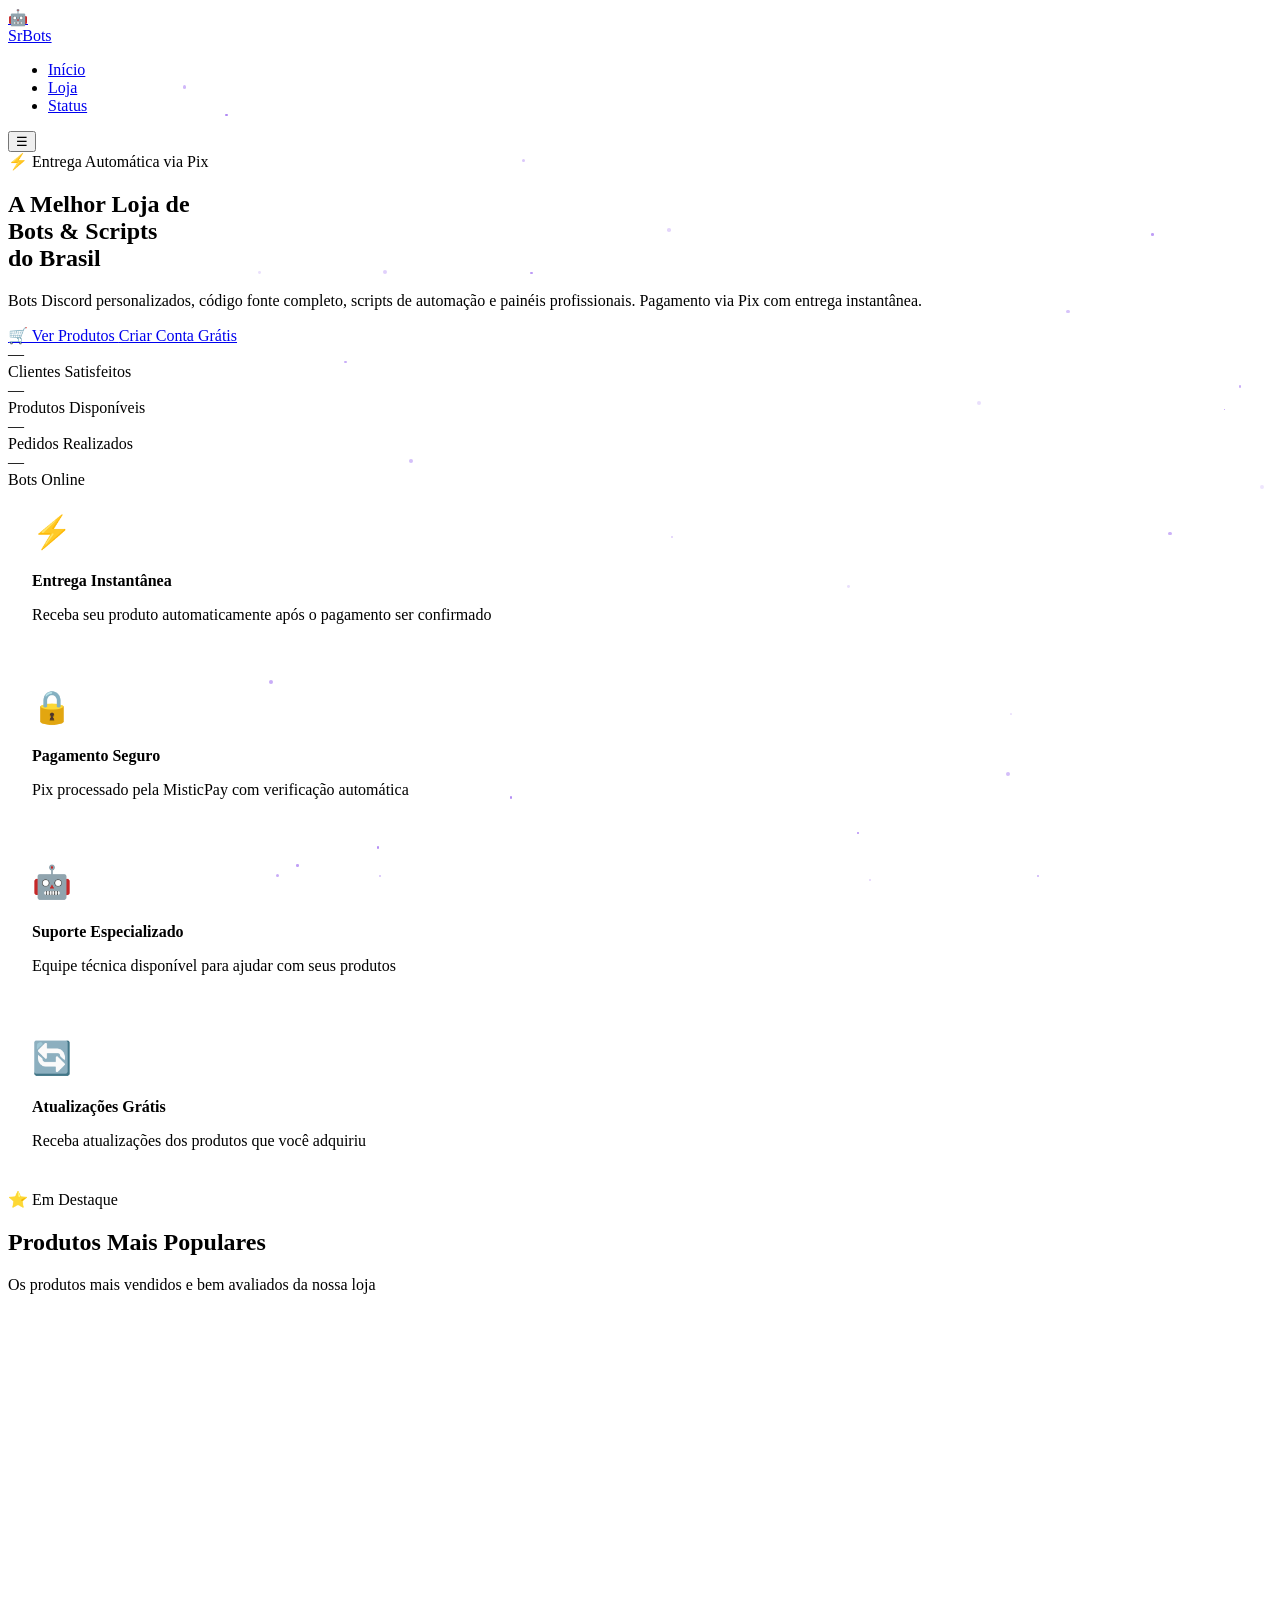
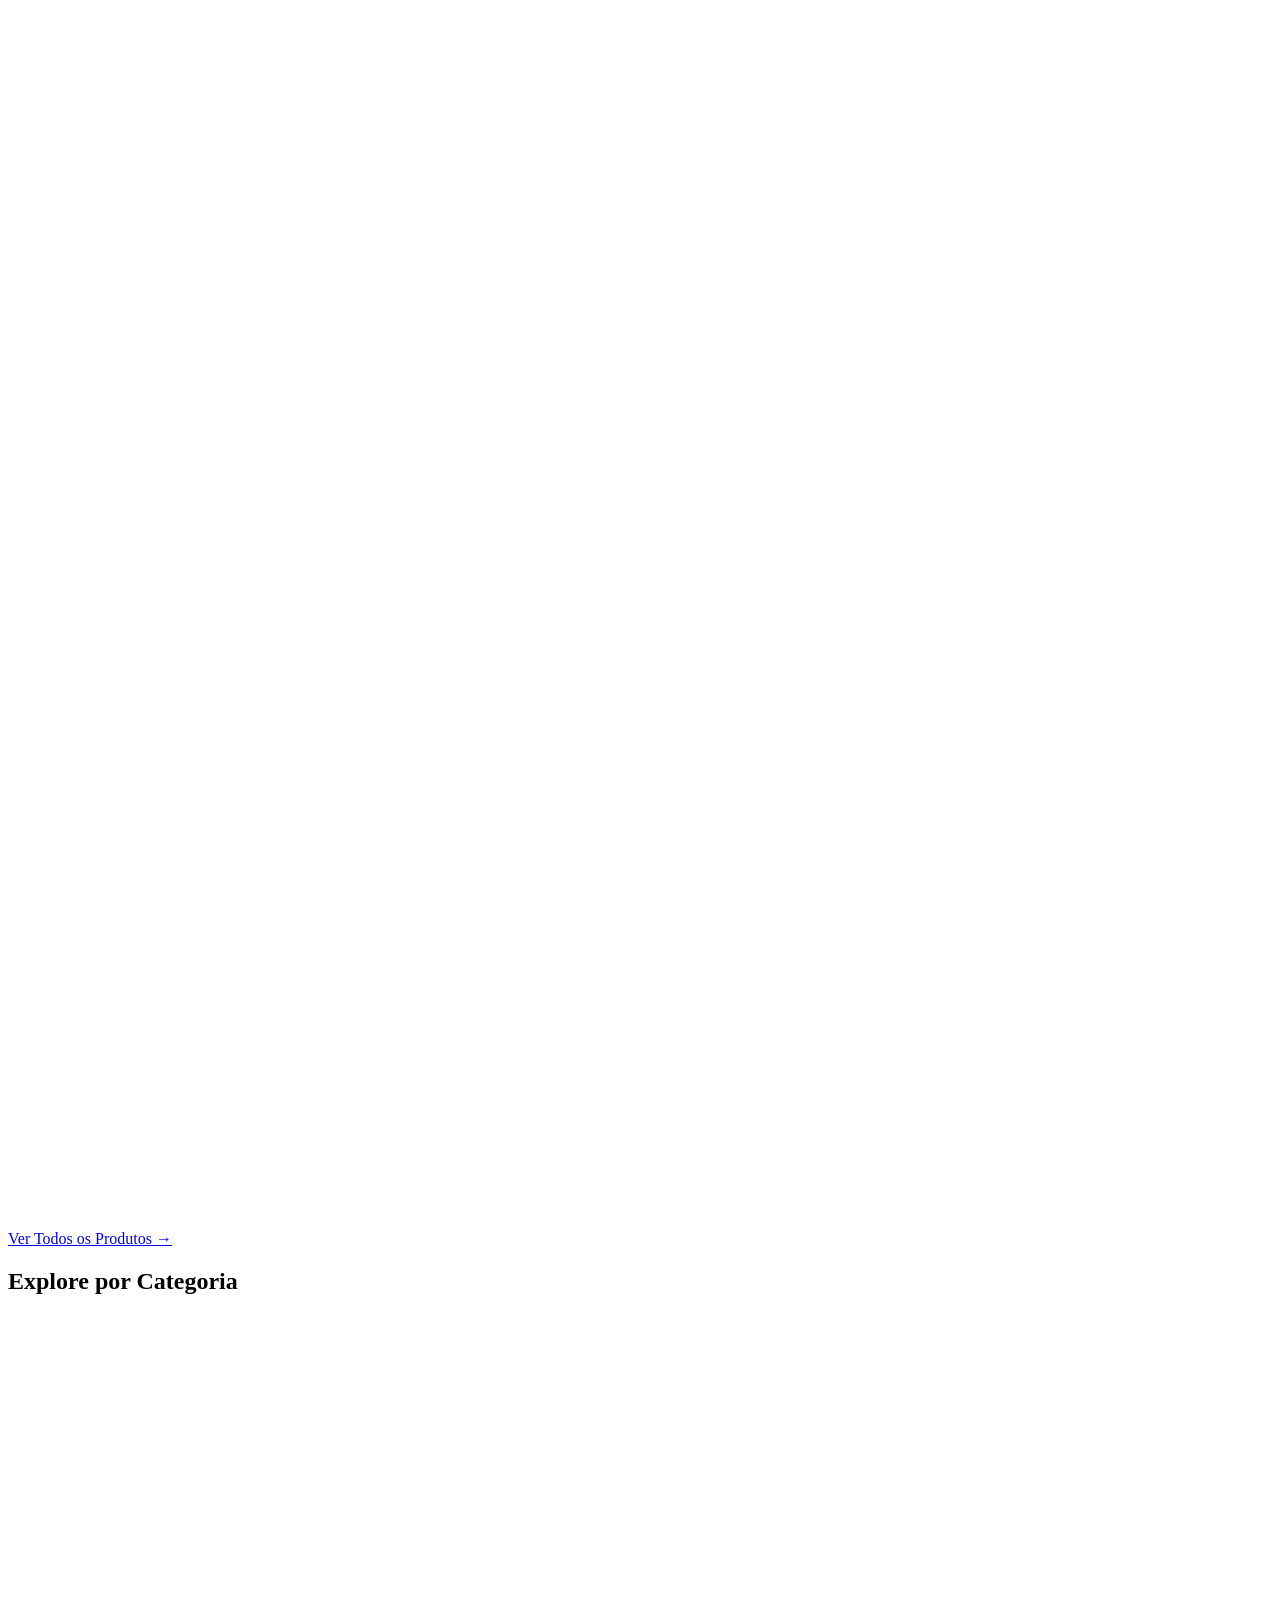
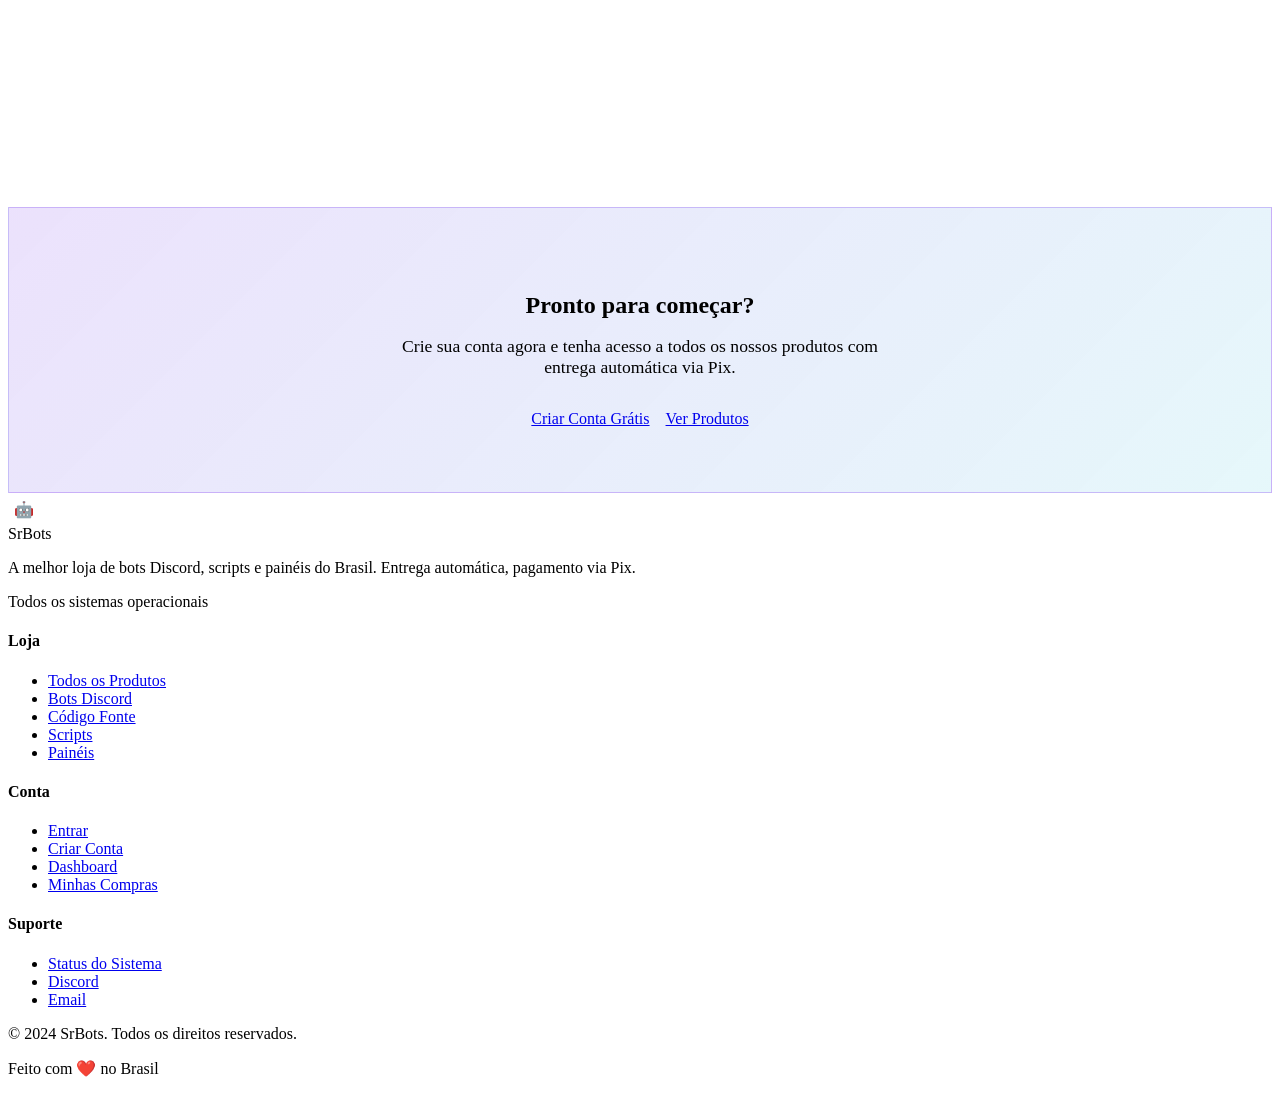
==== public/index.html @ fd716247 "Initial commit: SrBots.shop complete system" ====
<!DOCTYPE html>
<html lang="pt-BR">
<head>
  <meta charset="UTF-8">
  <meta name="viewport" content="width=device-width, initial-scale=1.0">
  <title>SrBots — A Melhor Loja de Bots e Scripts do Brasil</title>
  <meta name="description" content="Compre bots Discord personalizados, código fonte, scripts e painéis. Entrega automática, pagamento via Pix.">
  <meta property="og:title" content="SrBots — Bots, Scripts e Painéis">
  <meta property="og:description" content="A melhor loja de bots e scripts do Brasil. Pagamento via Pix, entrega automática.">
  <meta property="og:url" content="https://srbots.shop">
  <link rel="icon" href="/assets/img/favicon.ico">
  <link rel="preconnect" href="https://fonts.googleapis.com">
  <link href="https://fonts.googleapis.com/css2?family=Inter:wght@400;500;600;700;800;900&display=swap" rel="stylesheet">
  <link rel="stylesheet" href="/assets/css/main.css">
</head>
<body>

<!-- ── Navbar ──────────────────────────────────────────────── -->
<nav class="navbar">
  <div class="navbar-inner">
    <a href="/" class="navbar-logo">
      <div class="logo-icon">🤖</div>
      <span class="gradient-text">SrBots</span>
    </a>
    <ul class="navbar-nav" id="navbar-nav">
      <li><a href="/" class="active">Início</a></li>
      <li><a href="/loja">Loja</a></li>
      <li><a href="/status">Status</a></li>
    </ul>
    <div class="navbar-actions">
      <div id="navbar-auth"></div>
      <button class="navbar-mobile-btn" onclick="toggleMobileMenu()">☰</button>
    </div>
  </div>
  <!-- Mobile Nav -->
  <div id="mobile-nav" style="display:none;background:var(--bg-secondary);border-top:1px solid var(--border);padding:1rem 1.5rem">
    <ul style="list-style:none;display:flex;flex-direction:column;gap:0.5rem">
      <li><a href="/" style="display:block;padding:0.75rem;border-radius:var(--radius-md);color:var(--text-secondary)">Início</a></li>
      <li><a href="/loja" style="display:block;padding:0.75rem;border-radius:var(--radius-md);color:var(--text-secondary)">Loja</a></li>
      <li><a href="/status" style="display:block;padding:0.75rem;border-radius:var(--radius-md);color:var(--text-secondary)">Status</a></li>
    </ul>
  </div>
</nav>

<!-- ── Hero ────────────────────────────────────────────────── -->
<section class="hero">
  <div class="hero-bg"></div>
  <div class="hero-particles" id="particles"></div>
  <div class="container">
    <div class="hero-content fade-in">
      <div class="hero-badge">
        <span>⚡</span>
        <span>Entrega Automática via Pix</span>
      </div>
      <h1 class="hero-title">
        A Melhor Loja de<br>
        <span class="gradient-text">Bots & Scripts</span><br>
        do Brasil
      </h1>
      <p class="hero-subtitle">
        Bots Discord personalizados, código fonte completo, scripts de automação e painéis profissionais. Pagamento via Pix com entrega instantânea.
      </p>
      <div class="hero-actions">
        <a href="/loja" class="btn btn-primary btn-xl">
          🛒 Ver Produtos
        </a>
        <a href="/registro" class="btn btn-secondary btn-xl">
          Criar Conta Grátis
        </a>
      </div>
      <div class="hero-stats" id="hero-stats">
        <div class="hero-stat">
          <div class="hero-stat-value" id="stat-users">—</div>
          <div class="hero-stat-label">Clientes Satisfeitos</div>
        </div>
        <div class="hero-stat">
          <div class="hero-stat-value" id="stat-products">—</div>
          <div class="hero-stat-label">Produtos Disponíveis</div>
        </div>
        <div class="hero-stat">
          <div class="hero-stat-value" id="stat-orders">—</div>
          <div class="hero-stat-label">Pedidos Realizados</div>
        </div>
        <div class="hero-stat">
          <div class="hero-stat-value" id="stat-bots">—</div>
          <div class="hero-stat-label">Bots Online</div>
        </div>
      </div>
    </div>
  </div>
</section>

<!-- ── Features ────────────────────────────────────────────── -->
<section class="section-sm" style="background:var(--bg-secondary);border-top:1px solid var(--border);border-bottom:1px solid var(--border)">
  <div class="container">
    <div class="grid grid-4" style="gap:1rem">
      <div class="card text-center" style="padding:1.5rem">
        <div style="font-size:2rem;margin-bottom:0.75rem">⚡</div>
        <h4 style="margin-bottom:0.5rem">Entrega Instantânea</h4>
        <p class="text-secondary font-sm">Receba seu produto automaticamente após o pagamento ser confirmado</p>
      </div>
      <div class="card text-center" style="padding:1.5rem">
        <div style="font-size:2rem;margin-bottom:0.75rem">🔒</div>
        <h4 style="margin-bottom:0.5rem">Pagamento Seguro</h4>
        <p class="text-secondary font-sm">Pix processado pela MisticPay com verificação automática</p>
      </div>
      <div class="card text-center" style="padding:1.5rem">
        <div style="font-size:2rem;margin-bottom:0.75rem">🤖</div>
        <h4 style="margin-bottom:0.5rem">Suporte Especializado</h4>
        <p class="text-secondary font-sm">Equipe técnica disponível para ajudar com seus produtos</p>
      </div>
      <div class="card text-center" style="padding:1.5rem">
        <div style="font-size:2rem;margin-bottom:0.75rem">🔄</div>
        <h4 style="margin-bottom:0.5rem">Atualizações Grátis</h4>
        <p class="text-secondary font-sm">Receba atualizações dos produtos que você adquiriu</p>
      </div>
    </div>
  </div>
</section>

<!-- ── Produtos em Destaque ─────────────────────────────────── -->
<section class="section">
  <div class="container">
    <div class="section-header">
      <div class="section-tag">⭐ Em Destaque</div>
      <h2 class="section-title">Produtos Mais Populares</h2>
      <p class="section-subtitle">Os produtos mais vendidos e bem avaliados da nossa loja</p>
    </div>
    <div class="grid grid-auto" id="featured-products">
      <!-- Skeletons -->
      <div class="skeleton" style="height:380px;border-radius:var(--radius-lg)"></div>
      <div class="skeleton" style="height:380px;border-radius:var(--radius-lg)"></div>
      <div class="skeleton" style="height:380px;border-radius:var(--radius-lg)"></div>
      <div class="skeleton" style="height:380px;border-radius:var(--radius-lg)"></div>
    </div>
    <div class="text-center mt-4">
      <a href="/loja" class="btn btn-outline btn-lg">Ver Todos os Produtos →</a>
    </div>
  </div>
</section>

<!-- ── Categorias ───────────────────────────────────────────── -->
<section class="section-sm" style="background:var(--bg-secondary);border-top:1px solid var(--border);border-bottom:1px solid var(--border)">
  <div class="container">
    <div class="section-header" style="margin-bottom:2rem">
      <h2 class="section-title">Explore por Categoria</h2>
    </div>
    <div class="grid grid-4" id="categories-grid">
      <div class="skeleton" style="height:120px;border-radius:var(--radius-lg)"></div>
      <div class="skeleton" style="height:120px;border-radius:var(--radius-lg)"></div>
      <div class="skeleton" style="height:120px;border-radius:var(--radius-lg)"></div>
      <div class="skeleton" style="height:120px;border-radius:var(--radius-lg)"></div>
    </div>
  </div>
</section>

<!-- ── CTA ──────────────────────────────────────────────────── -->
<section class="section">
  <div class="container">
    <div style="background:linear-gradient(135deg,rgba(124,58,237,0.15),rgba(6,182,212,0.1));border:1px solid rgba(124,58,237,0.3);border-radius:var(--radius-xl);padding:4rem 2rem;text-align:center">
      <h2 style="margin-bottom:1rem">Pronto para começar?</h2>
      <p class="text-secondary" style="font-size:1.1rem;margin-bottom:2rem;max-width:500px;margin-left:auto;margin-right:auto">
        Crie sua conta agora e tenha acesso a todos os nossos produtos com entrega automática via Pix.
      </p>
      <div style="display:flex;gap:1rem;justify-content:center;flex-wrap:wrap">
        <a href="/registro" class="btn btn-primary btn-lg">Criar Conta Grátis</a>
        <a href="/loja" class="btn btn-secondary btn-lg">Ver Produtos</a>
      </div>
    </div>
  </div>
</section>

<!-- ── Footer ───────────────────────────────────────────────── -->
<footer class="footer">
  <div class="container">
    <div class="footer-grid">
      <div class="footer-brand">
        <div class="footer-brand-logo">
          <div class="logo-icon" style="width:32px;height:32px;background:var(--gradient-primary);border-radius:var(--radius-md);display:flex;align-items:center;justify-content:center;font-size:1rem">🤖</div>
          <span class="gradient-text">SrBots</span>
        </div>
        <p class="footer-brand-desc">A melhor loja de bots Discord, scripts e painéis do Brasil. Entrega automática, pagamento via Pix.</p>
        <div style="margin-top:1rem;display:flex;gap:0.75rem">
          <span id="footer-status" class="badge badge-green">
            <span class="status-dot operational"></span> Todos os sistemas operacionais
          </span>
        </div>
      </div>
      <div class="footer-col">
        <h4>Loja</h4>
        <ul>
          <li><a href="/loja">Todos os Produtos</a></li>
          <li><a href="/loja?type=bot">Bots Discord</a></li>
          <li><a href="/loja?type=source_code">Código Fonte</a></li>
          <li><a href="/loja?type=script">Scripts</a></li>
          <li><a href="/loja?type=panel">Painéis</a></li>
        </ul>
      </div>
      <div class="footer-col">
        <h4>Conta</h4>
        <ul>
          <li><a href="/login">Entrar</a></li>
          <li><a href="/registro">Criar Conta</a></li>
          <li><a href="/dashboard">Dashboard</a></li>
          <li><a href="/dashboard#purchases">Minhas Compras</a></li>
        </ul>
      </div>
      <div class="footer-col">
        <h4>Suporte</h4>
        <ul>
          <li><a href="/status">Status do Sistema</a></li>
          <li><a href="https://discord.gg/srbots" target="_blank">Discord</a></li>
          <li><a href="mailto:contato@srbots.shop">Email</a></li>
        </ul>
      </div>
    </div>
    <div class="footer-bottom">
      <p>© 2024 SrBots. Todos os direitos reservados.</p>
      <p>Feito com ❤️ no Brasil</p>
    </div>
  </div>
</footer>

<script src="/assets/js/app.js"></script>
<script>
  function toggleMobileMenu() {
    const nav = document.getElementById('mobile-nav');
    nav.style.display = nav.style.display === 'none' ? 'block' : 'none';
  }

  // Carregar estatísticas
  async function loadStats() {
    const res = await API.get('/status', false);
    if (res.data?.stats) {
      const { users, products, orders, bots_online } = res.data.stats;
      document.getElementById('stat-users').textContent = users.toLocaleString('pt-BR') + '+';
      document.getElementById('stat-products').textContent = products.toLocaleString('pt-BR');
      document.getElementById('stat-orders').textContent = orders.toLocaleString('pt-BR') + '+';
      document.getElementById('stat-bots').textContent = bots_online.toLocaleString('pt-BR');
    }
  }

  // Carregar produtos em destaque
  async function loadFeatured() {
    const res = await API.get('/products/featured', false);
    const container = document.getElementById('featured-products');
    if (!res.data || res.error) {
      container.innerHTML = '<p class="text-secondary text-center">Nenhum produto em destaque no momento.</p>';
      return;
    }
    container.innerHTML = res.data.map(p => renderProductCard(p)).join('');
  }

  // Carregar categorias
  async function loadCategories() {
    const res = await API.get('/products/categories', false);
    const container = document.getElementById('categories-grid');
    if (!res.data) return;
    container.innerHTML = res.data.map(c => `
      <a href="/loja?category=${c.slug}" class="card card-hover" style="display:flex;align-items:center;gap:1rem;padding:1.5rem;text-decoration:none">
        <div style="font-size:2.5rem">${c.icon || '📦'}</div>
        <div>
          <div style="font-weight:700;margin-bottom:0.25rem">${c.name}</div>
          <div class="text-secondary font-sm">${c.product_count} produto${c.product_count !== 1 ? 's' : ''}</div>
        </div>
      </a>
    `).join('');
  }

  function renderProductCard(p) {
    const discount = p.original_price ? Math.round((1 - p.price / p.original_price) * 100) : 0;
    return `
      <div class="product-card card-hover fade-in">
        ${p.is_featured ? '<span class="product-card-badge badge-featured">⭐ Destaque</span>' : ''}
        ${discount > 0 ? `<span class="product-card-badge badge-sale" style="left:auto;right:1rem">-${discount}%</span>` : ''}
        ${p.thumbnail_url
          ? `<img src="${p.thumbnail_url}" alt="${p.name}" class="product-card-img" loading="lazy">`
          : `<div class="product-card-img-placeholder">${Utils.productTypeIcon(p.product_type)}</div>`
        }
        <div class="product-card-body">
          <div class="product-card-category" style="color:${p.category_color || 'var(--purple-light)'}">
            ${p.category_name || Utils.productTypeLabel(p.product_type)}
          </div>
          <h3 class="product-card-title">${p.name}</h3>
          <p class="product-card-desc">${p.short_description || p.description || ''}</p>
          <div class="product-card-footer">
            <div class="product-price">
              <span class="product-price-current">${Utils.formatCurrency(p.price)}</span>
              ${p.original_price ? `<span class="product-price-original">${Utils.formatCurrency(p.original_price)}</span>` : ''}
            </div>
            <a href="/produto?id=${p.id}" class="btn btn-primary btn-sm">Comprar</a>
          </div>
        </div>
      </div>
    `;
  }

  // Partículas animadas
  function initParticles() {
    const container = document.getElementById('particles');
    if (!container) return;
    for (let i = 0; i < 30; i++) {
      const p = document.createElement('div');
      const size = Math.random() * 3 + 1;
      p.style.cssText = `
        position:absolute;
        width:${size}px;height:${size}px;
        background:rgba(124,58,237,${Math.random() * 0.5 + 0.1});
        border-radius:50%;
        left:${Math.random() * 100}%;
        top:${Math.random() * 100}%;
        animation:float ${Math.random() * 10 + 10}s ease-in-out infinite;
        animation-delay:-${Math.random() * 10}s;
      `;
      container.appendChild(p);
    }
    const style = document.createElement('style');
    style.textContent = `@keyframes float{0%,100%{transform:translateY(0) translateX(0)}25%{transform:translateY(-20px) translateX(10px)}50%{transform:translateY(-10px) translateX(-10px)}75%{transform:translateY(-30px) translateX(5px)}}`;
    document.head.appendChild(style);
  }

  document.addEventListener('DOMContentLoaded', () => {
    initParticles();
    loadStats();
    loadFeatured();
    loadCategories();
  });
</script>
</body>
</html>
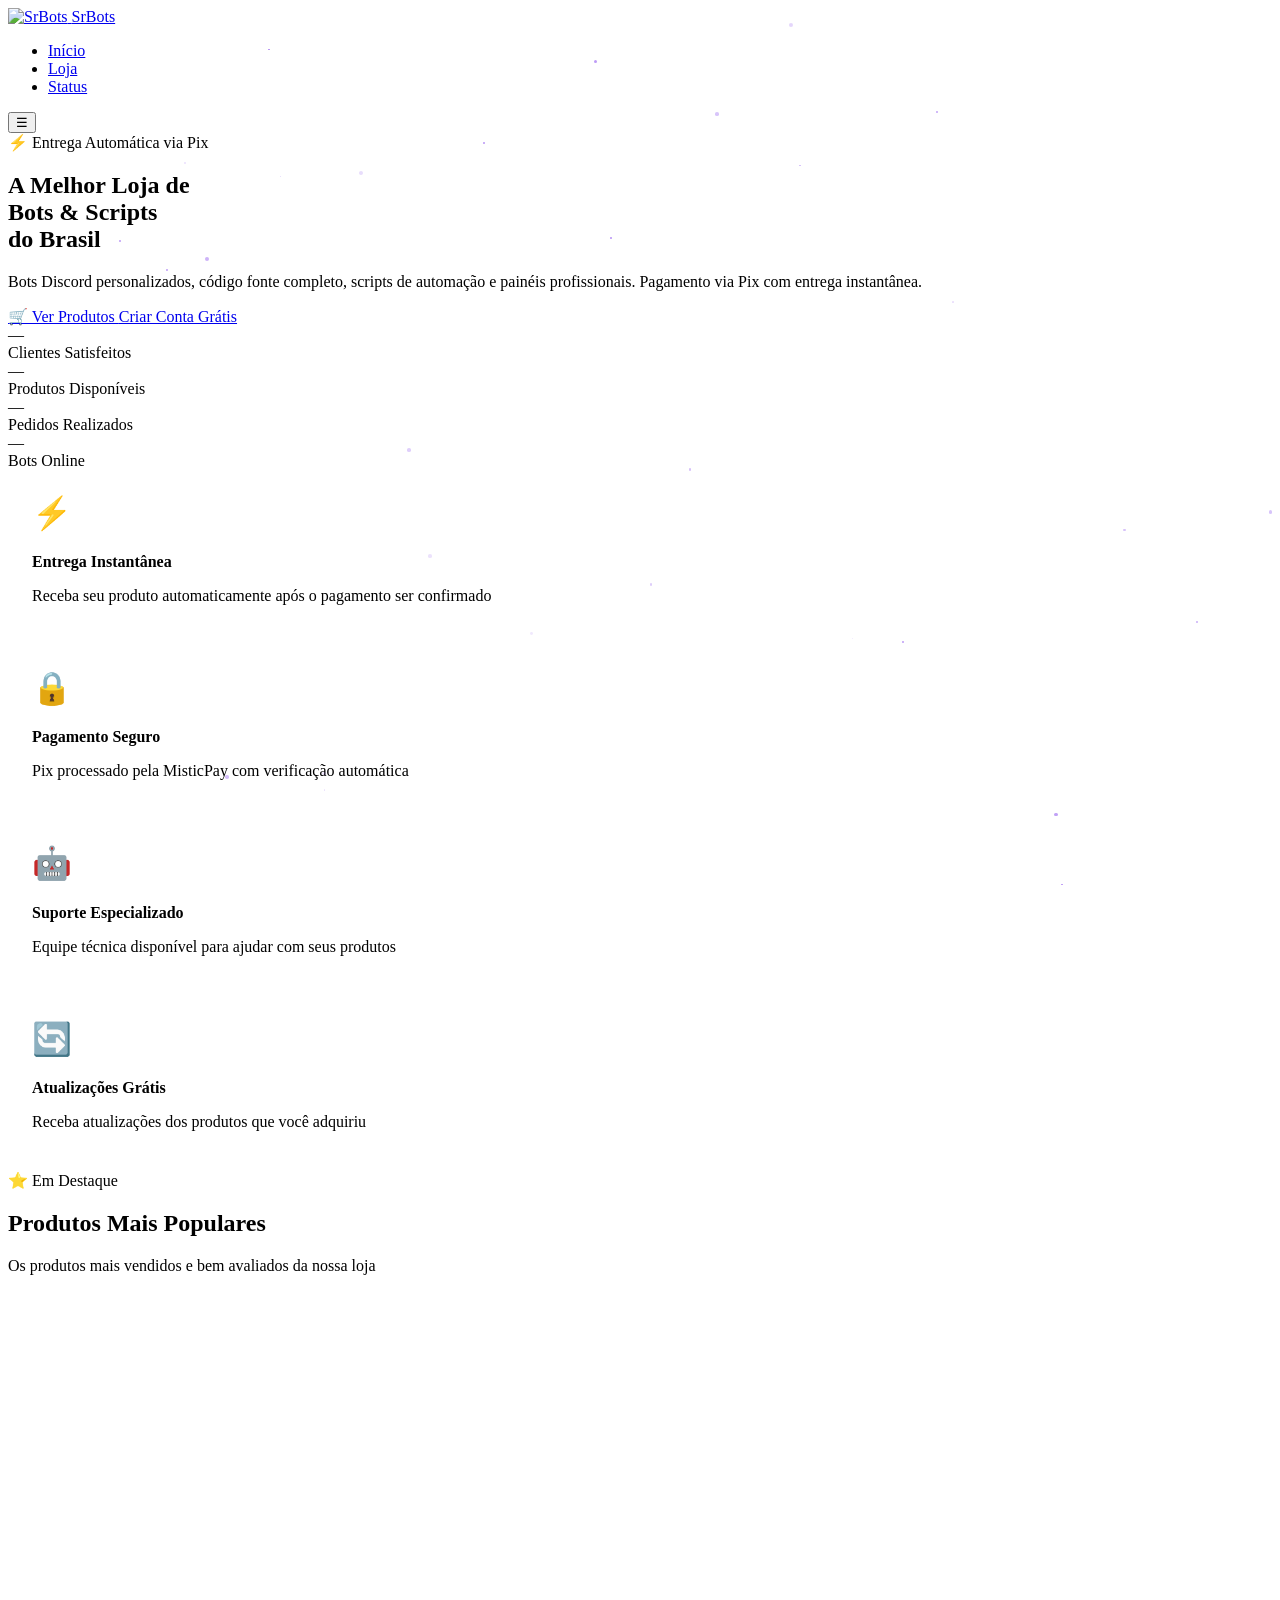
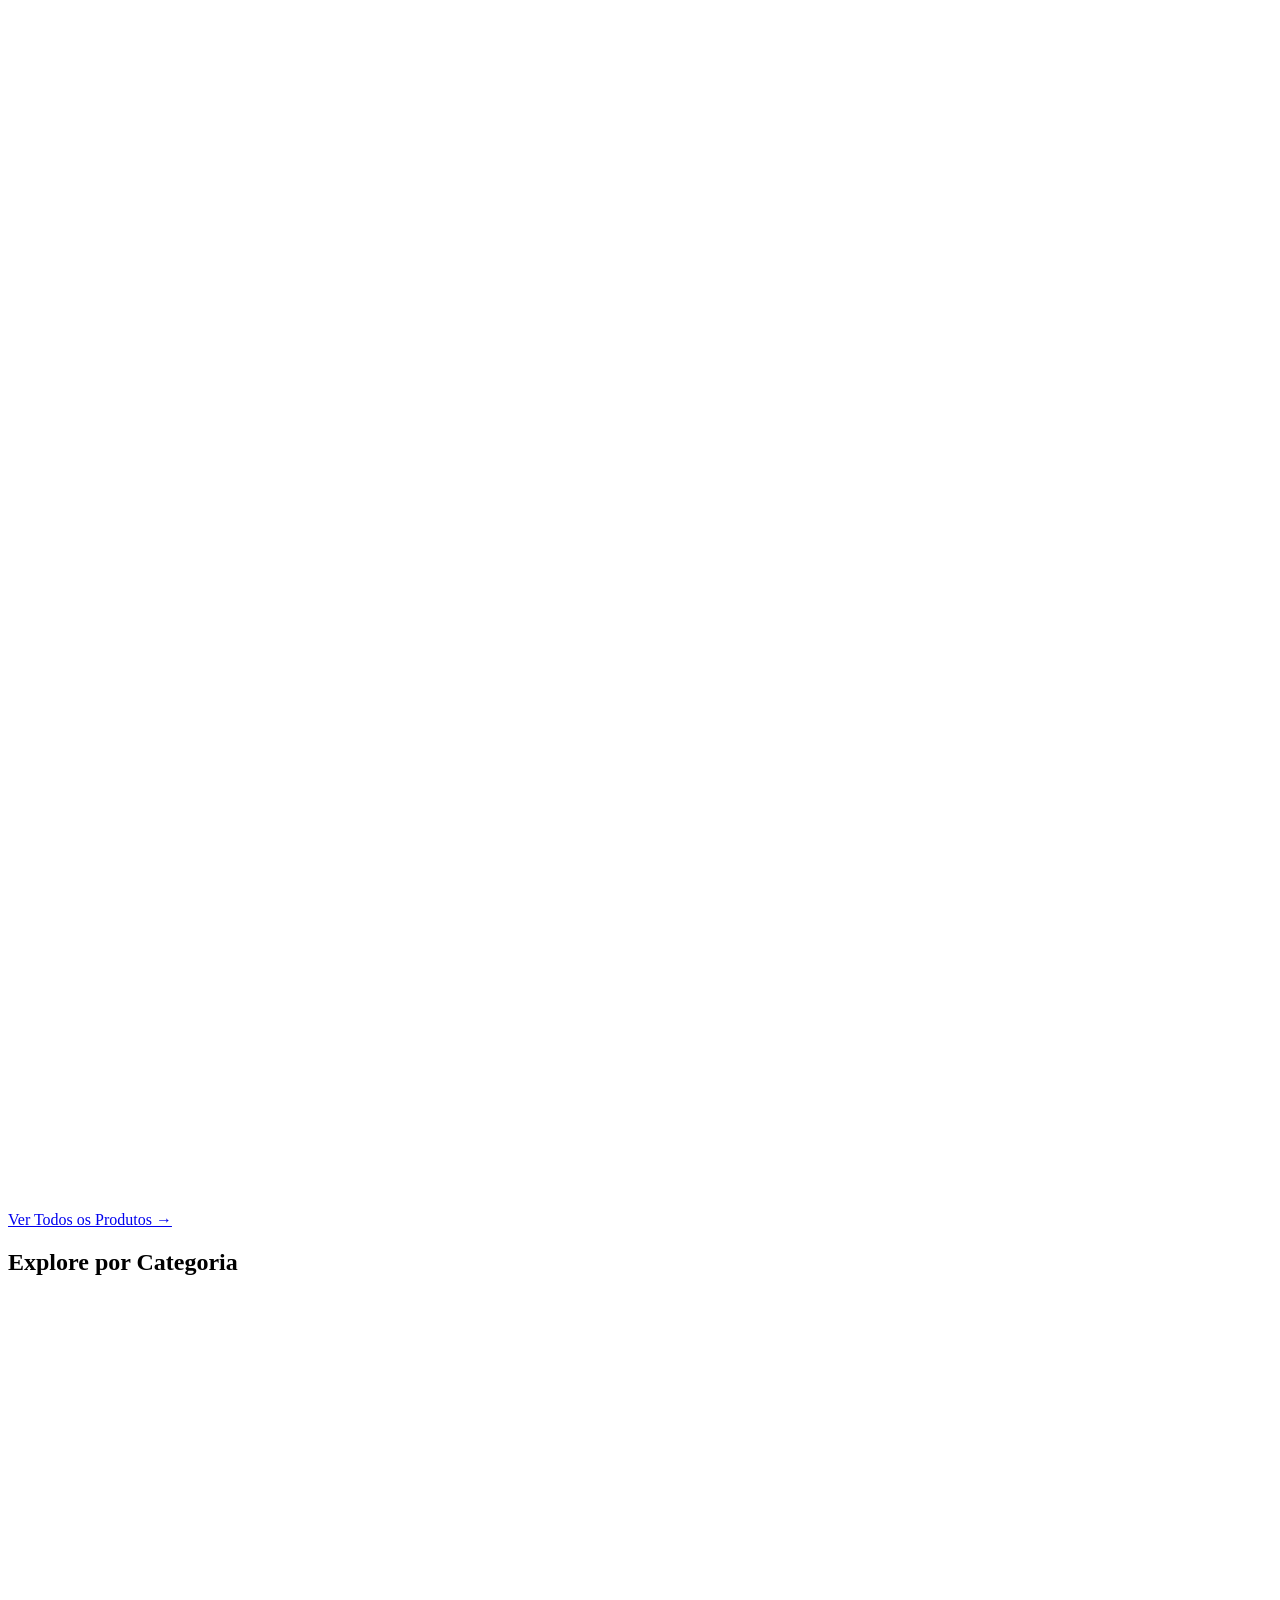
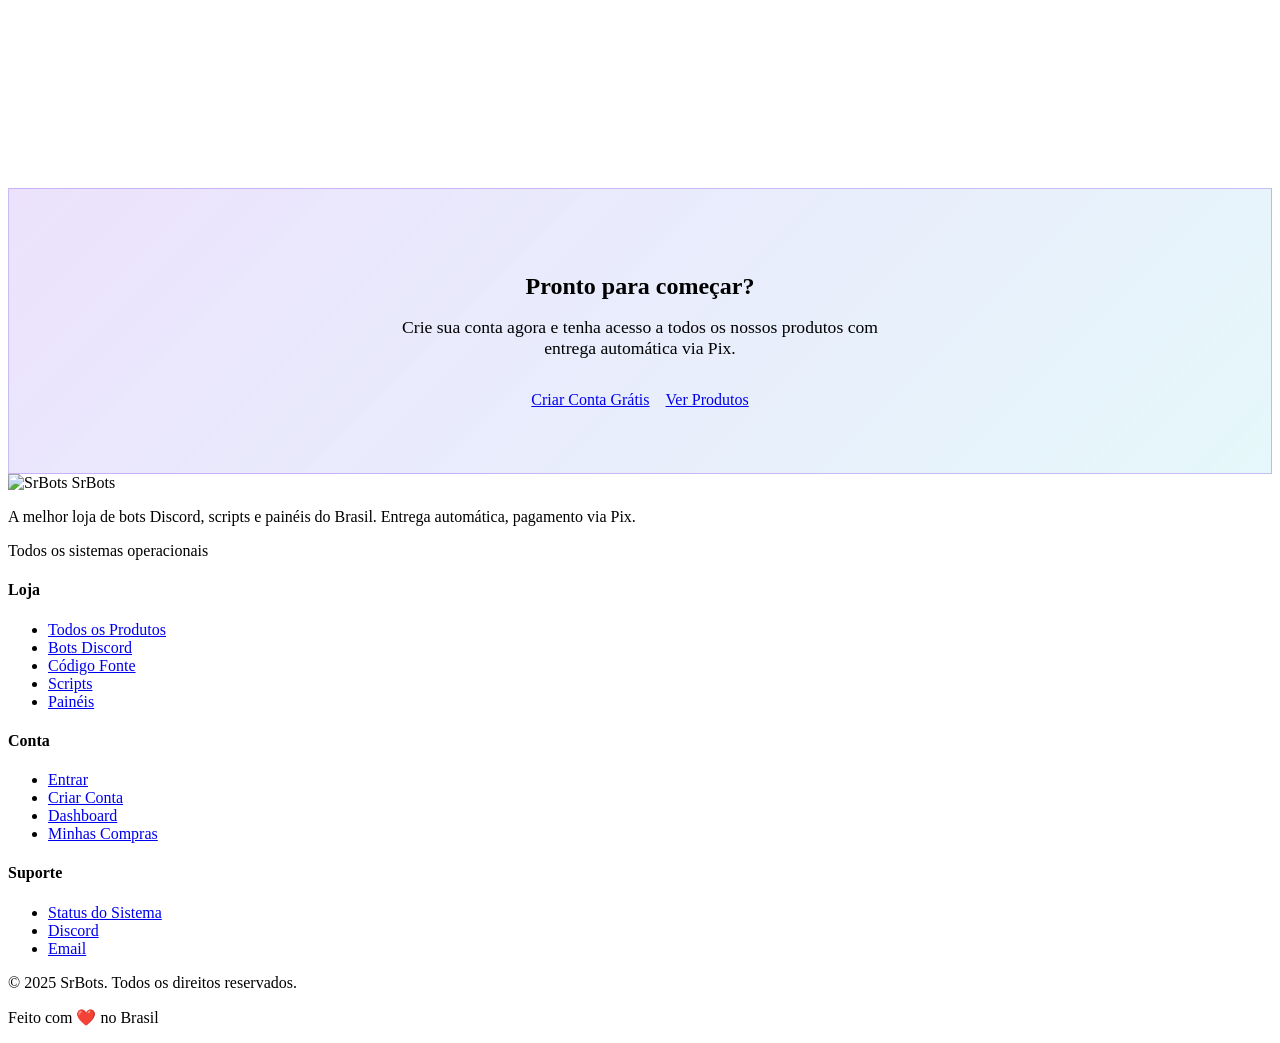
==== commit 1f281f34: "Fix: Correções completas + Logo profissional + Design melhorado - Fix: Remover fallback fetch(reques" ====
--- a/public/index.html
+++ b/public/index.html
@@ -19,7 +19,7 @@
 <nav class="navbar">
   <div class="navbar-inner">
     <a href="/" class="navbar-logo">
-      <div class="logo-icon">🤖</div>
+      <img src="/assets/img/logo.svg" alt="SrBots" class="logo-icon">
       <span class="gradient-text">SrBots</span>
     </a>
     <ul class="navbar-nav" id="navbar-nav">
@@ -176,7 +176,7 @@
     <div class="footer-grid">
       <div class="footer-brand">
         <div class="footer-brand-logo">
-          <div class="logo-icon" style="width:32px;height:32px;background:var(--gradient-primary);border-radius:var(--radius-md);display:flex;align-items:center;justify-content:center;font-size:1rem">🤖</div>
+          <img src="/assets/img/logo.svg" alt="SrBots" style="width:32px;height:32px;border-radius:var(--radius-md)">
           <span class="gradient-text">SrBots</span>
         </div>
         <p class="footer-brand-desc">A melhor loja de bots Discord, scripts e painéis do Brasil. Entrega automática, pagamento via Pix.</p>
@@ -215,7 +215,7 @@
       </div>
     </div>
     <div class="footer-bottom">
-      <p>© 2024 SrBots. Todos os direitos reservados.</p>
+      <p>© 2025 SrBots. Todos os direitos reservados.</p>
       <p>Feito com ❤️ no Brasil</p>
     </div>
   </div>
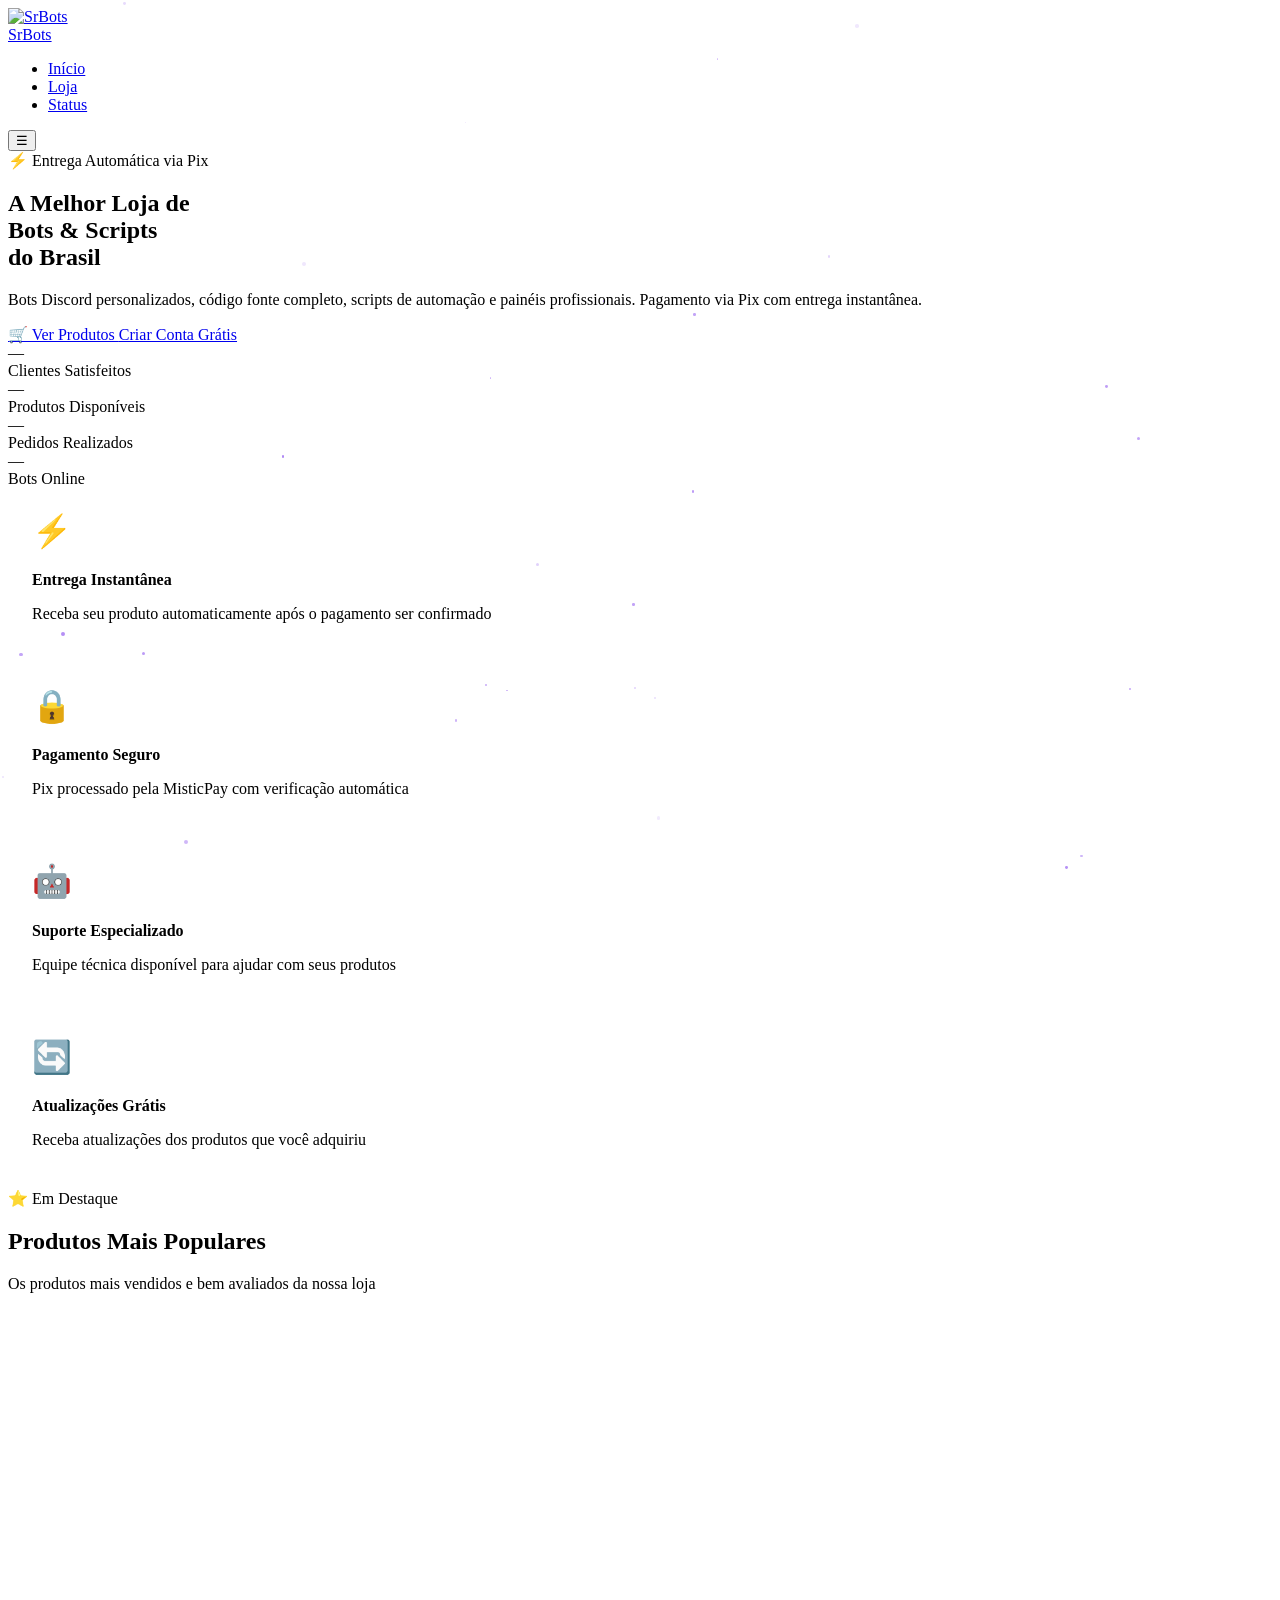
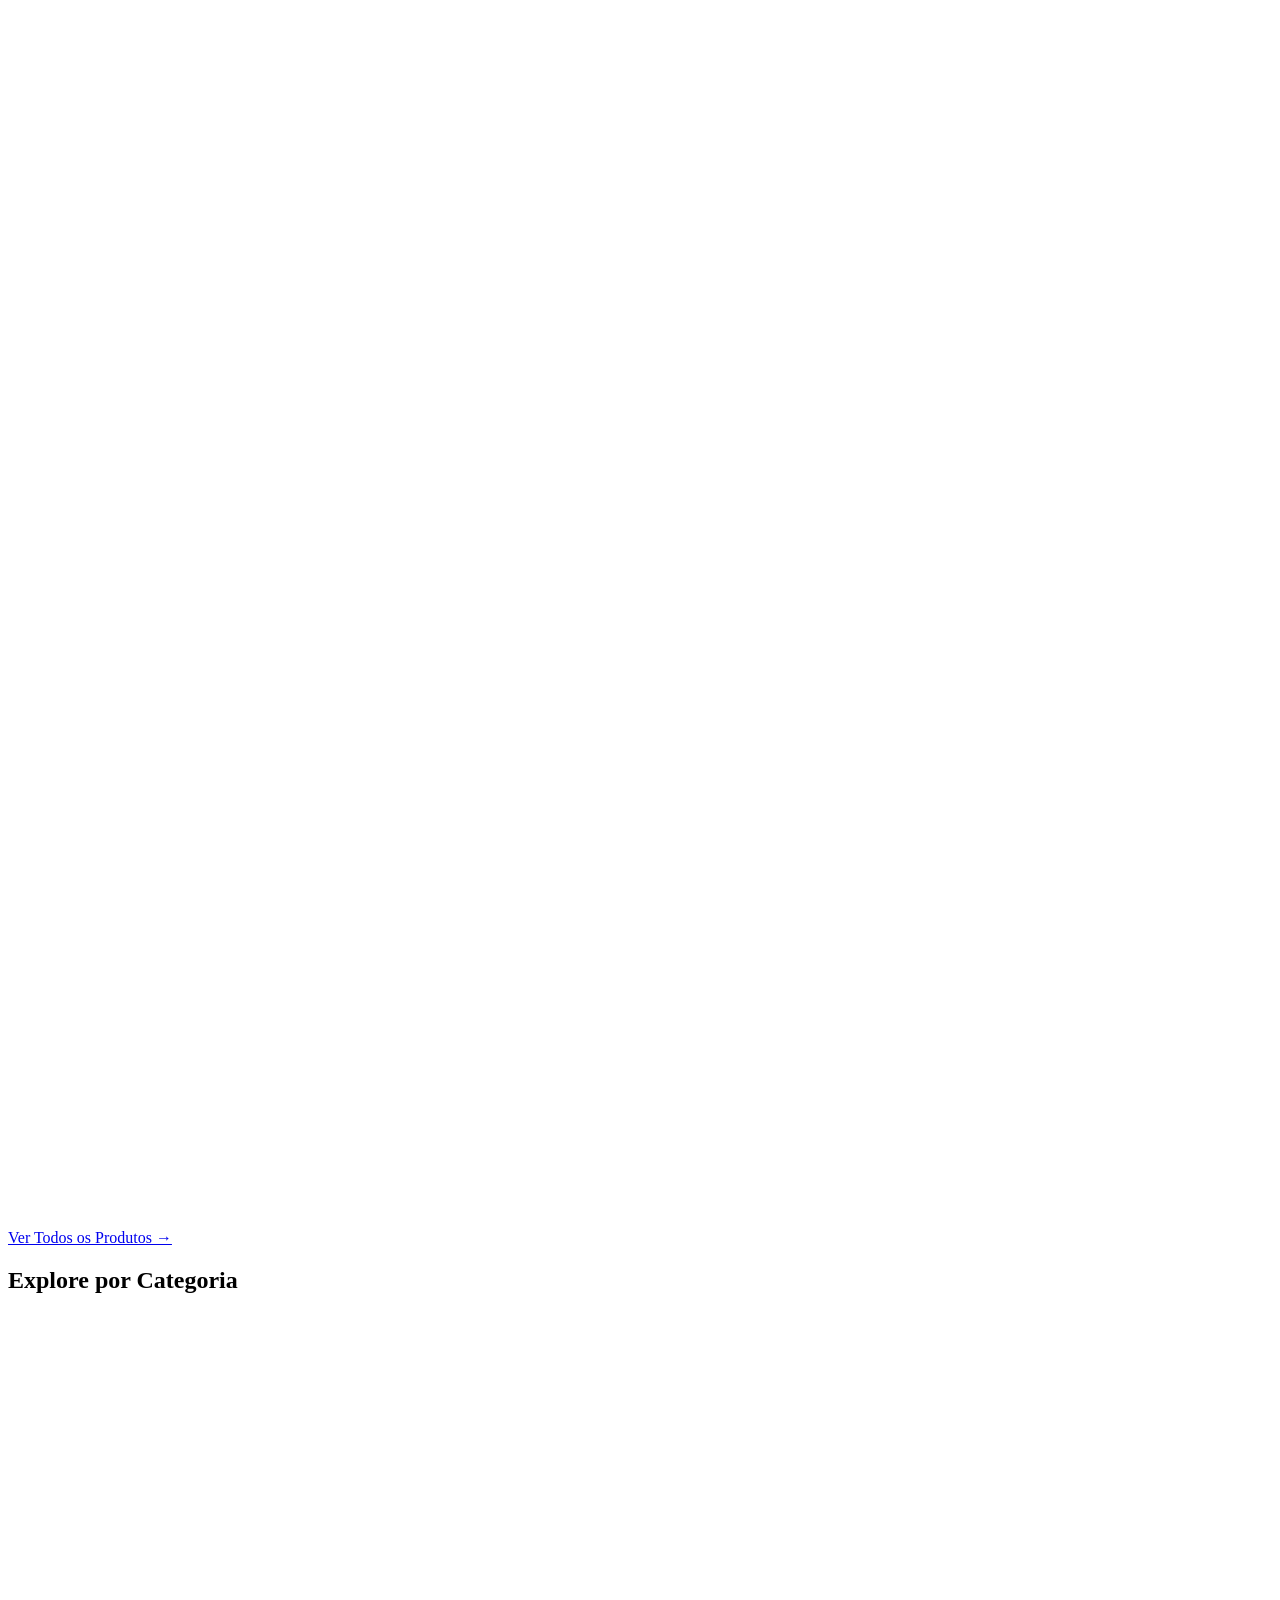
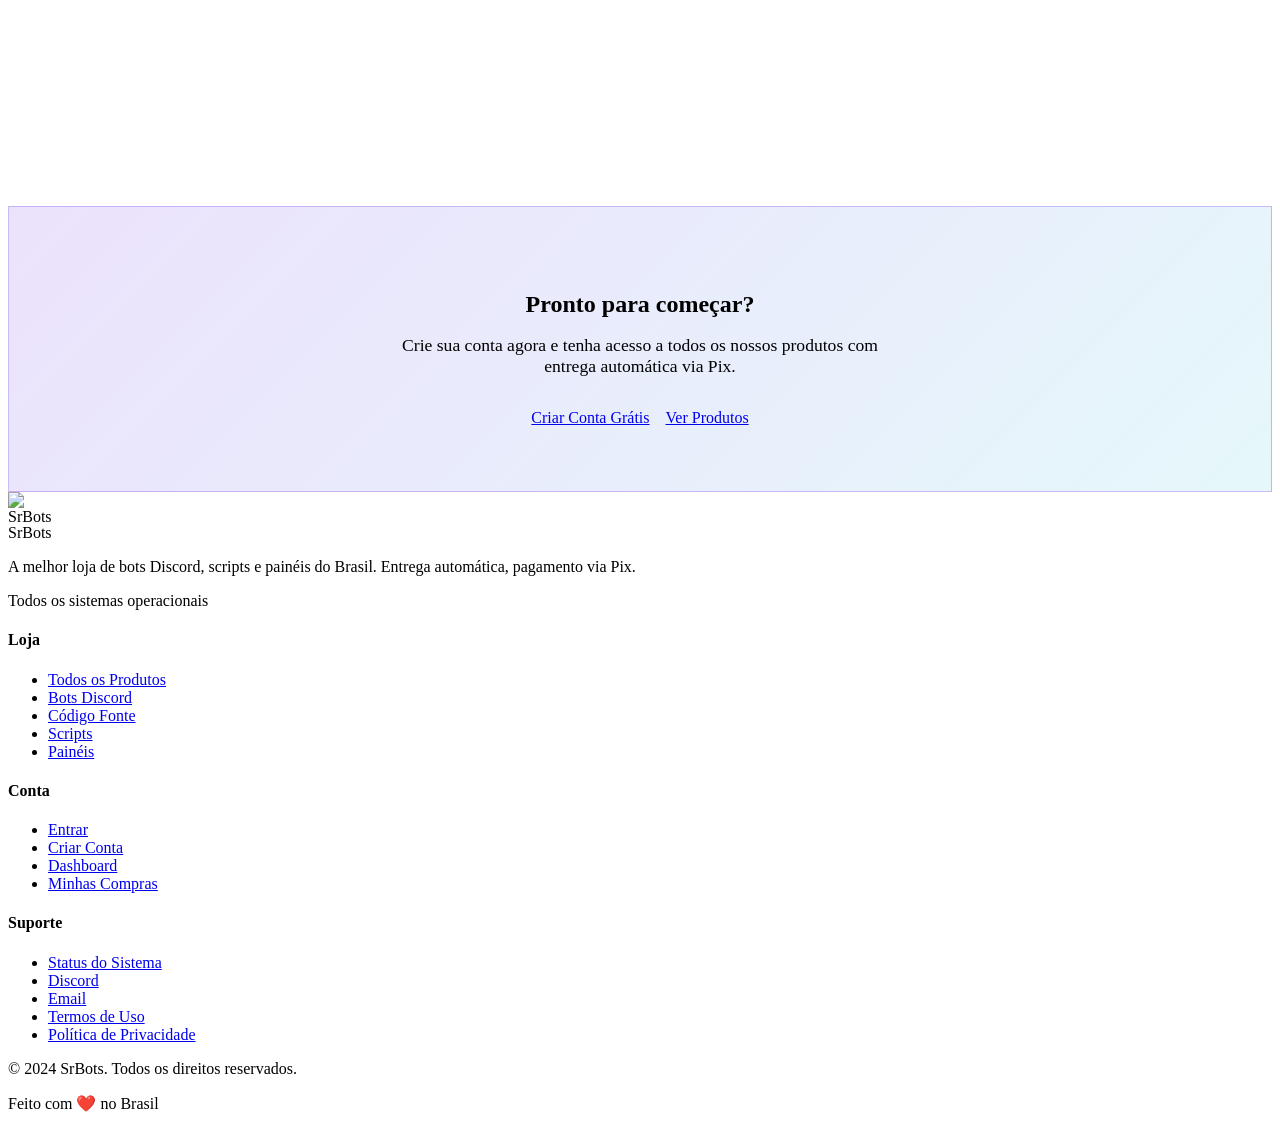
==== commit 7ee512f5: "Padroniza rotas em português e corrige encaminhamento de botões" ====
--- a/public/index.html
+++ b/public/index.html
@@ -19,7 +19,7 @@
 <nav class="navbar">
   <div class="navbar-inner">
     <a href="/" class="navbar-logo">
-      <img src="/assets/img/logo.svg" alt="SrBots" class="logo-icon">
+      <div class="logo-icon"><img src="/assets/img/srbots-logo.svg" alt="SrBots" class="brand-logo"></div>
       <span class="gradient-text">SrBots</span>
     </a>
     <ul class="navbar-nav" id="navbar-nav">
@@ -29,7 +29,7 @@
     </ul>
     <div class="navbar-actions">
       <div id="navbar-auth"></div>
-      <button class="navbar-mobile-btn" onclick="toggleMobileMenu()">☰</button>
+      <button class="navbar-mobile-btn" aria-expanded="false" aria-controls="mobile-nav">☰</button>
     </div>
   </div>
   <!-- Mobile Nav -->
@@ -176,7 +176,7 @@
     <div class="footer-grid">
       <div class="footer-brand">
         <div class="footer-brand-logo">
-          <img src="/assets/img/logo.svg" alt="SrBots" style="width:32px;height:32px;border-radius:var(--radius-md)">
+          <div class="logo-icon" style="width:32px;height:32px"><img src="/assets/img/srbots-logo.svg" alt="SrBots" class="brand-logo"></div>
           <span class="gradient-text">SrBots</span>
         </div>
         <p class="footer-brand-desc">A melhor loja de bots Discord, scripts e painéis do Brasil. Entrega automática, pagamento via Pix.</p>
@@ -199,7 +199,7 @@
       <div class="footer-col">
         <h4>Conta</h4>
         <ul>
-          <li><a href="/login">Entrar</a></li>
+          <li><a href="/entrar">Entrar</a></li>
           <li><a href="/registro">Criar Conta</a></li>
           <li><a href="/dashboard">Dashboard</a></li>
           <li><a href="/dashboard#purchases">Minhas Compras</a></li>
@@ -211,11 +211,13 @@
           <li><a href="/status">Status do Sistema</a></li>
           <li><a href="https://discord.gg/srbots" target="_blank">Discord</a></li>
           <li><a href="mailto:contato@srbots.shop">Email</a></li>
+          <li><a href="/termos">Termos de Uso</a></li>
+          <li><a href="/privacidade">Política de Privacidade</a></li>
         </ul>
       </div>
     </div>
     <div class="footer-bottom">
-      <p>© 2025 SrBots. Todos os direitos reservados.</p>
+      <p>© 2024 SrBots. Todos os direitos reservados.</p>
       <p>Feito com ❤️ no Brasil</p>
     </div>
   </div>
@@ -223,11 +225,6 @@
 
 <script src="/assets/js/app.js"></script>
 <script>
-  function toggleMobileMenu() {
-    const nav = document.getElementById('mobile-nav');
-    nav.style.display = nav.style.display === 'none' ? 'block' : 'none';
-  }
-
   // Carregar estatísticas
   async function loadStats() {
     const res = await API.get('/status', false);
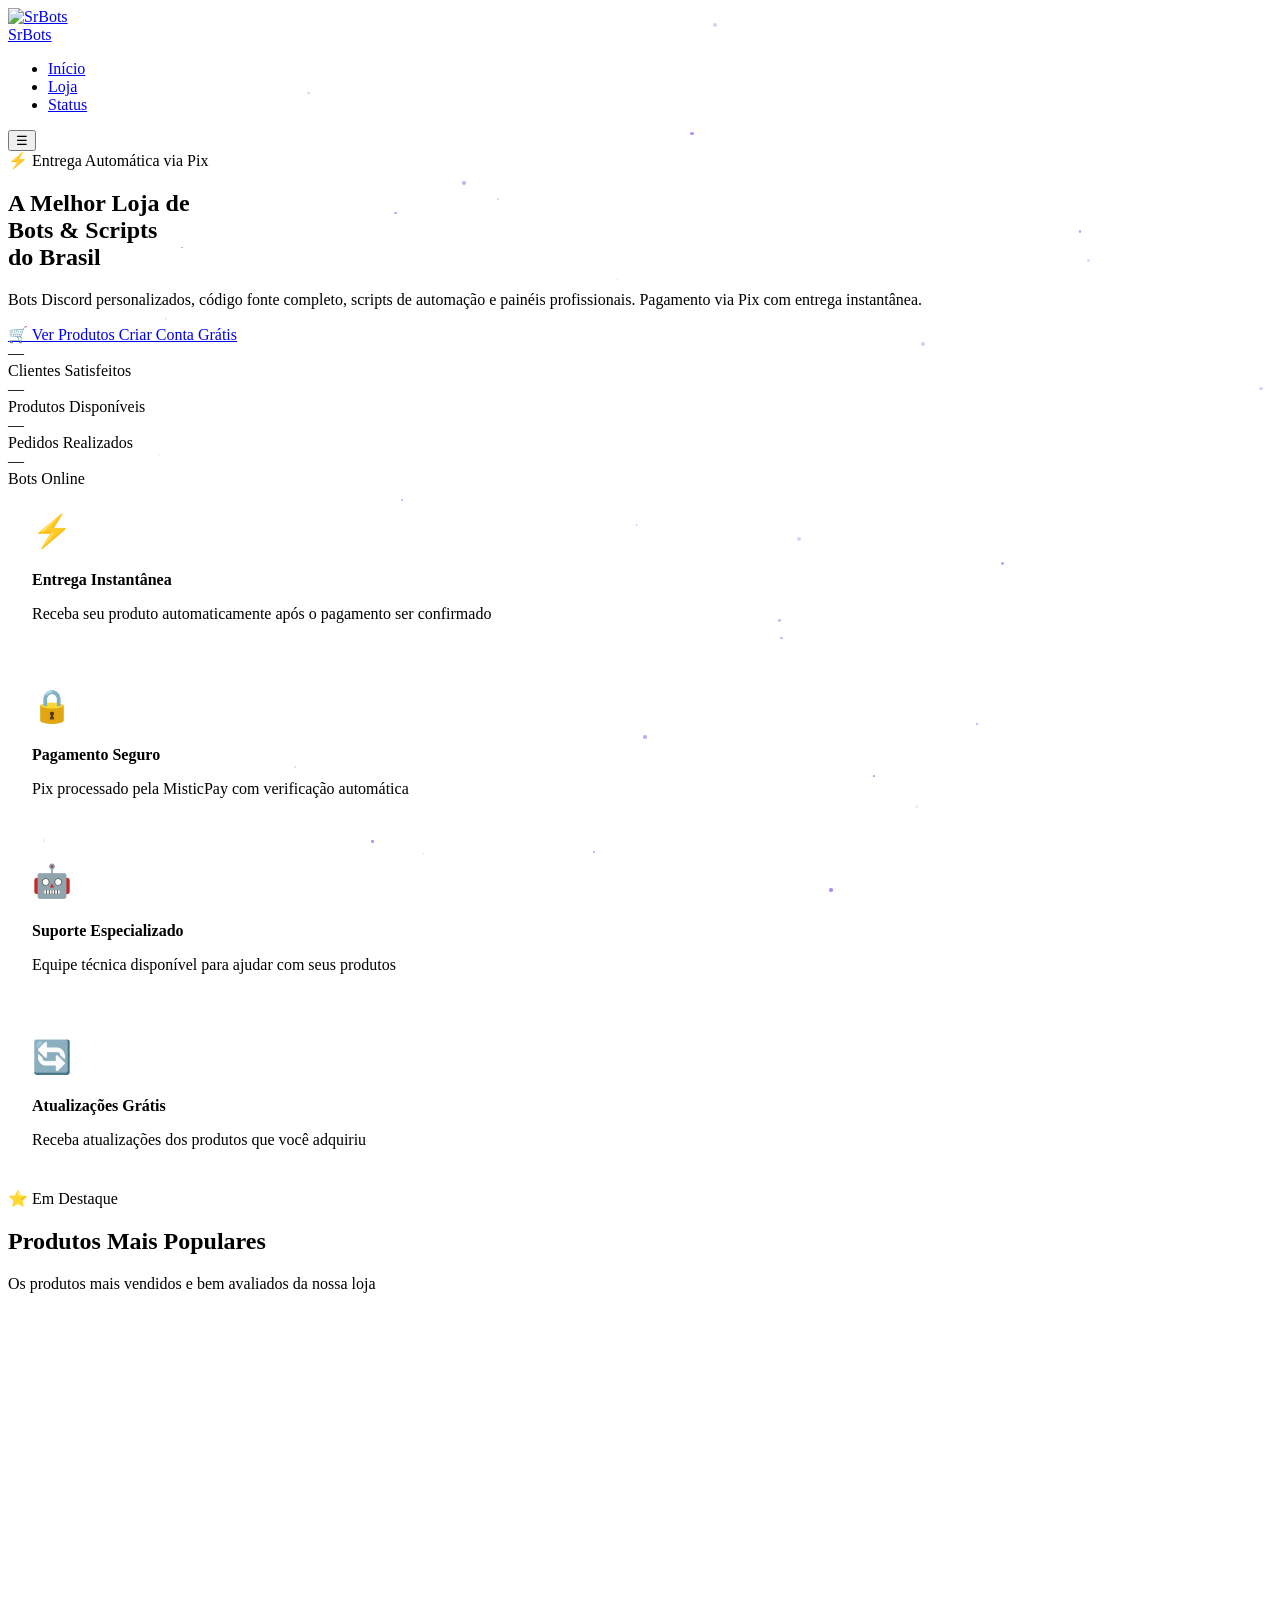
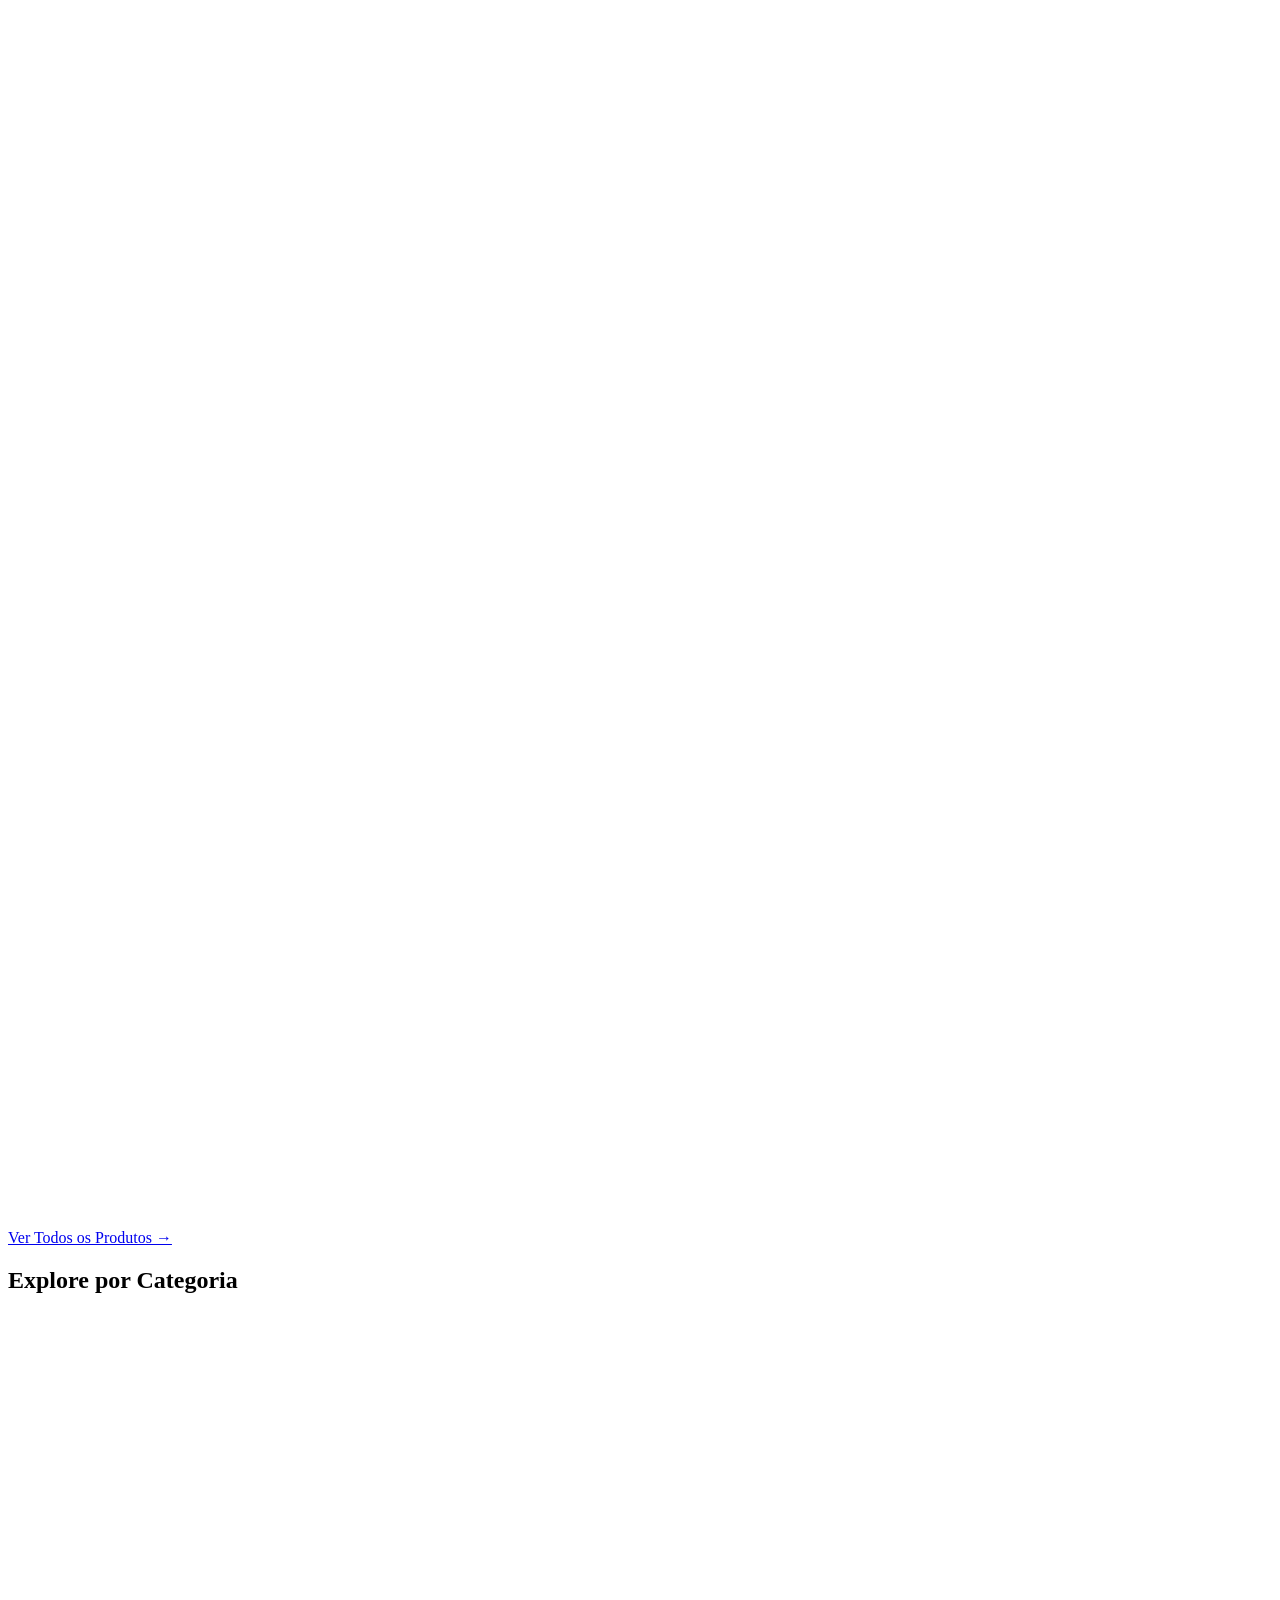
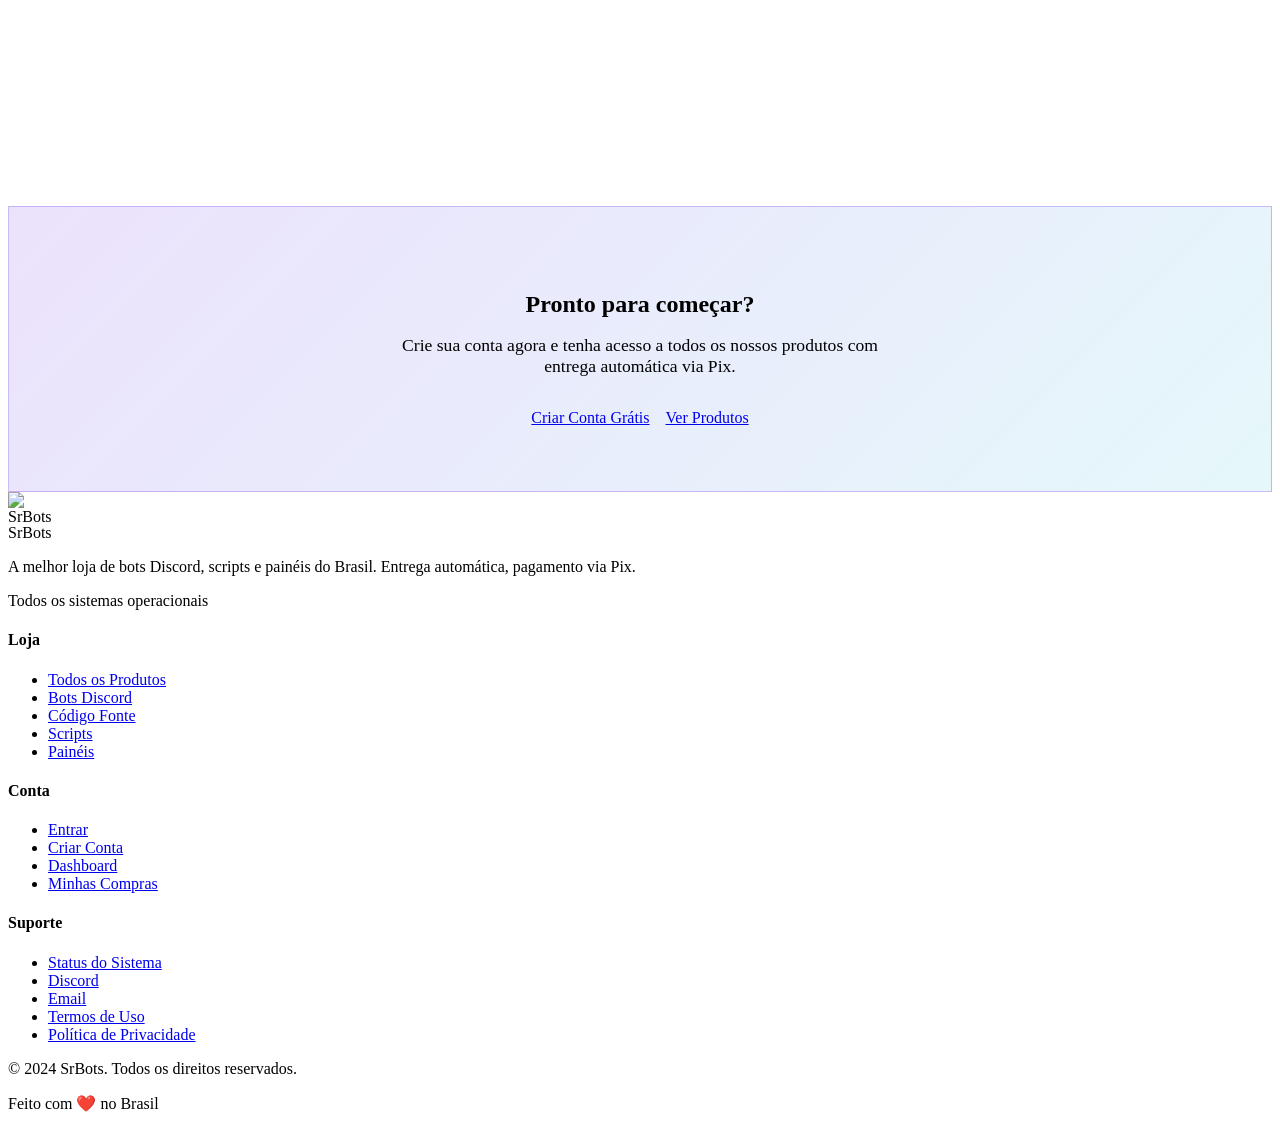
==== commit 39cc8678: "Corrige links de favicon para asset existente" ====
--- a/public/index.html
+++ b/public/index.html
@@ -8,7 +8,7 @@
   <meta property="og:title" content="SrBots — Bots, Scripts e Painéis">
   <meta property="og:description" content="A melhor loja de bots e scripts do Brasil. Pagamento via Pix, entrega automática.">
   <meta property="og:url" content="https://srbots.shop">
-  <link rel="icon" href="/assets/img/favicon.ico">
+  <link rel="icon" href="/assets/img/srbots-logo.svg">
   <link rel="preconnect" href="https://fonts.googleapis.com">
   <link href="https://fonts.googleapis.com/css2?family=Inter:wght@400;500;600;700;800;900&display=swap" rel="stylesheet">
   <link rel="stylesheet" href="/assets/css/main.css">
